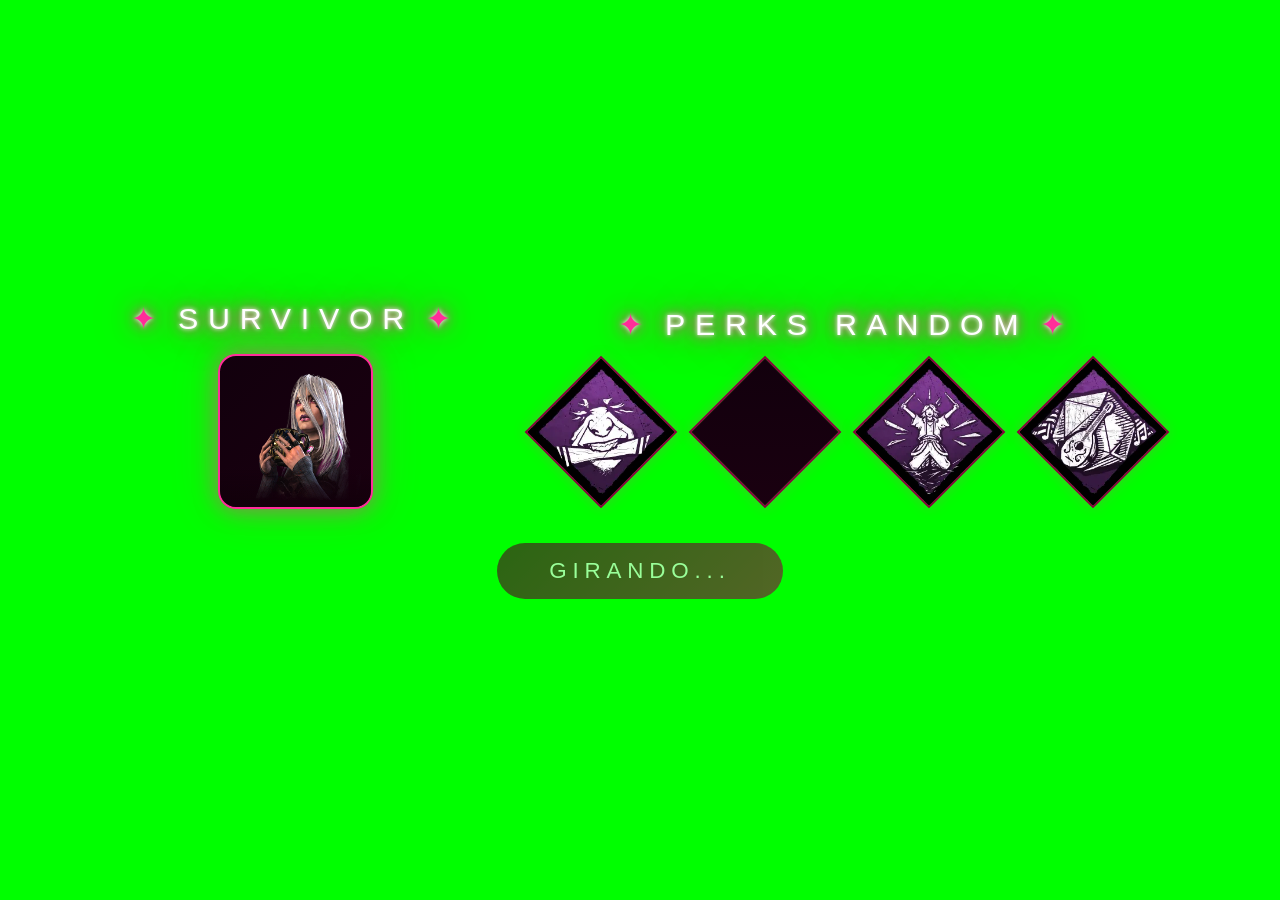
==== overlay_survivor.html @ 3814c955 "Add files via upload" ====
<!DOCTYPE html>
<html lang="es">
<head>
<meta charset="UTF-8">
<meta name="viewport" content="width=device-width, initial-scale=1.0">
<title>BLOODSITAX — Survivor Overlay (Chroma)</title>
<style>
/* ============================================================
   BLOODSITAX — Overlay Survivor + Perks para OBS
   Fondo verde croma (#00FF00) para Chroma Key
   ============================================================ */

* { margin:0; padding:0; box-sizing:border-box; }

:root{
  --pk:#FF2D9A; --pi:#FF007F; --md:#D4006A;
  --br:#8A003F; --dg:#48001F;
  --almost-black:#12000D; --dark-purple:#1A0010;
  --chroma:#00FF00;
}

html, body{
  width:100%;
  min-height:100vh;
  background:var(--chroma);           /* VERDE CROMA */
  font-family:'Poppins', sans-serif;
  overflow:hidden;
}

.overlay{
  width:100%;
  min-height:100vh;
  display:flex;
  flex-direction:column;
  align-items:center;
  justify-content:center;
  gap:34px;
  padding:30px;
}

/* ===== FILA HORIZONTAL ===== */
.row{
  display:flex;
  flex-direction:row;
  align-items:center;
  justify-content:center;
  gap:60px;
}

/* ===== TÍTULOS DE SECCIÓN ===== */
.section-title{
  font-family:'Bebas Neue', sans-serif;
  font-size:1.9rem;
  letter-spacing:.32em;
  text-align:center;
  margin-bottom:18px;
  color:#fff;
  text-transform:uppercase;
  text-shadow:
    0 0 4px #fff,
    0 0 12px var(--pk),
    0 0 24px var(--pk),
    0 0 44px var(--pi);
}
.section-title .deco{ color:var(--pk); margin:0 12px; }

/* ===== COLUMNA SURVIVOR ===== */
.survivor-col{ display:flex; flex-direction:column; align-items:center; }

.survivor-frame{ position:relative; width:155px; height:155px; flex-shrink:0; }

.survivor-card{
  position:absolute; inset:0; border-radius:18px;
  background:linear-gradient(135deg,var(--almost-black) 0%,var(--dark-purple) 100%);
  border:2px solid var(--pk); overflow:hidden; z-index:1;
  box-shadow:0 0 22px rgba(255,45,154,.5), 0 0 48px rgba(255,45,154,.22);
}

#survivorImg{
  height:100%; background-size:cover; background-position:center top; background-repeat:no-repeat;
  position:relative; transition:filter .12s;
  filter:brightness(1.18) saturate(1.12);   /* +BRILLO */
}
#survivorImg::after{
  content:''; position:absolute; bottom:0; left:0; right:0;
  height:40px; background:linear-gradient(to top,rgba(10,0,5,.55),transparent);
}
#survivorImg.rolling{ animation:sRoll .2s steps(2) infinite; }
@keyframes sRoll{ 0%{filter:brightness(1.18) saturate(1.12)} 50%{filter:brightness(1.45) saturate(1.12) hue-rotate(12deg)} }
#survivorImg.landed{ animation:sLand .65s ease-out forwards; }
@keyframes sLand{ 0%{filter:brightness(4) saturate(0)} 100%{filter:brightness(1.18) saturate(1.12)} }

/* ===== PERKS EN DIAMANTE EN FILA ===== */
.perks-col{ display:flex; flex-direction:column; align-items:center; }

.perks-row{
  display:flex;
  flex-direction:row;
  gap:56px;
  align-items:center;
  padding:18px 14px;
}

.perk-slot{
  width:108px; height:108px;
  transform:rotate(45deg);          /* DIAMANTE */
  border:2px solid var(--br);
  background:linear-gradient(135deg,var(--almost-black) 0%,var(--dark-purple) 100%);
  overflow:hidden;
  position:relative;
  box-shadow:0 0 14px rgba(255,45,154,.25);
  transition:border-color .35s, box-shadow .35s;
}
.perk-img{
  position:absolute;
  top:50%; left:50%;
  width:142%; height:142%;            /* cubre los picos del diamante */
  transform:translate(-50%,-50%) rotate(-45deg);  /* enderezar la imagen */
  background-size:cover;
  background-position:center;
  background-repeat:no-repeat;
}

/* Animación de bloqueo perk */
.perk-slot.perk-locked{ animation:pLock .7s ease-out forwards; }
@keyframes pLock{
  0%   { border-color:#fff; box-shadow:0 0 0 4px rgba(255,255,255,.8),0 0 30px #fff; }
  40%  { border-color:var(--pk); box-shadow:0 0 18px var(--pk),0 0 42px var(--pi); }
  100% { border-color:var(--pk); box-shadow:0 0 14px rgba(255,45,154,.4); }
}

/* ===== BOTÓN VOLVER A GIRAR ===== */
#spinBtn{
  font-family:'Bebas Neue', sans-serif;
  font-size:1.4rem; letter-spacing:.26em;
  color:#000; background:var(--pk); border:none;
  padding:15px 52px; border-radius:999px;
  cursor:pointer; position:relative; overflow:hidden;
  transition:all .3s cubic-bezier(.4,0,.2,1);
  box-shadow:0 0 16px var(--pk),0 0 32px rgba(255,45,154,.5);
  text-transform:uppercase;
}
#spinBtn::before{
  content:''; position:absolute; top:0; left:-100%; width:100%; height:100%;
  background:linear-gradient(90deg,transparent,rgba(255,255,255,.22),transparent);
  transition:left .5s ease;
}
#spinBtn:hover:not(:disabled){ transform:translateY(-3px); box-shadow:0 0 30px var(--pk),0 0 60px rgba(255,45,154,.55); }
#spinBtn:hover:not(:disabled)::before{ left:100%; }
#spinBtn:disabled{ background:var(--br); color:rgba(255,255,255,.6); box-shadow:none; opacity:.6; cursor:not-allowed; }
#spinBtn.btn--spinning{ background:linear-gradient(135deg,var(--dg),var(--br)); color:#fff; }
@keyframes btnPulse{
  0%,100% { transform:scale(1); box-shadow:0 0 16px var(--pk),0 0 32px rgba(255,45,154,.5); }
  50%     { transform:scale(1.02); box-shadow:0 0 30px var(--pk),0 0 58px rgba(255,45,154,.7); }
}
#spinBtn:not(:disabled):not(:hover){ animation:btnPulse 2.4s ease-in-out infinite; }

/* ===== BURST ===== */
#burst{ position:fixed; top:50%; left:50%; width:0; height:0; z-index:50; pointer-events:none; }
.burst-particle{
  position:absolute; top:0; left:0; pointer-events:none;
  animation:bFly var(--dur,1s) ease-out var(--del,0s) forwards;
}
@keyframes bFly{
  0%   { transform:translate(-50%,-50%) scale(1) rotate(0deg); opacity:1; }
  100% { transform:translate(calc(-50% + var(--tx)),calc(-50% + var(--ty))) scale(var(--sf,.4)) rotate(var(--rot,180deg)); opacity:0; }
}

/* ===== LOADER ===== */
#loadWrap{ width:240px; height:3px; background:rgba(72,0,31,.45); border-radius:2px; overflow:hidden; display:none; margin-top:6px; }
#loadFill{ height:100%; width:0%; background:linear-gradient(90deg,var(--br),var(--pk)); box-shadow:0 0 6px var(--pk); transition:width .25s ease; }

/* ===== RESPONSIVE ===== */
@media(max-width:780px){
  .row{ gap:30px; }
  .survivor-frame{ width:190px; height:255px; }
  #survivorImg{ height:170px; }
  .perk-slot{ width:84px; height:84px; }
  .perks-row{ gap:24px; }
}
</style>
</head>
<body>

<div class="overlay">
  <div class="row">

    <!-- ===== SURVIVOR ===== -->
    <div class="survivor-col">
      <div class="section-title"><span class="deco">✦</span>SURVIVOR<span class="deco">✦</span></div>
      <div class="survivor-frame">
        <div class="survivor-card">
          <div id="survivorImg"></div>
        </div>
      </div>
    </div>

    <!-- ===== PERKS RANDOM ===== -->
    <div class="perks-col">
      <div class="section-title"><span class="deco">✦</span>PERKS RANDOM<span class="deco">✦</span></div>
      <div class="perks-row">
        <div class="perk-slot"><div class="perk-img" id="perk1"></div></div>
        <div class="perk-slot"><div class="perk-img" id="perk2"></div></div>
        <div class="perk-slot"><div class="perk-img" id="perk3"></div></div>
        <div class="perk-slot"><div class="perk-img" id="perk4"></div></div>
      </div>
    </div>

  </div>

  <button id="spinBtn" disabled>VOLVER A GIRAR</button>
  <div id="loadWrap"><div id="loadFill"></div></div>
</div>

<div id="burst"></div>

<script>
(function () {
'use strict';

const PLACEHOLDER = 'interrogacion.png';

const PERK_FILES = [
  'a-place-for-us.png','ace-in-the-hole.png','adrenaline.png','aftercare.png',
  'alert.png','any-means-necessary.png','apocalyptic-ingenuity.png','appraisal.png',
  'autodidact.png','babysitter.png','background-player.png','bada-bada-boom.png',
  'balanced-landing.png','bardic-inspiration.png','better-than-new.png','better-together.png',
  'bite-the-bullet.png','blast-mine.png','blood-pact.png','blood-rush.png',
  'boil-over.png','bond.png','boon-circle-of-healing.png','boon-dark-theory.png',
  'boon-exponential.png','boon-illumination.png','boon-shadow-step.png','borrowed-time.png',
  'botany-knowledge.png','breakdown.png','breakout.png','buckle-up.png',
  'built-to-last.png','calm-spirit.png','camaraderie.png','champion-of-light.png',
  'change-of-plan.png','chemical-trap.png','clairvoyance.png','clean-break.png',
  'come-and-get-me.png','conviction.png','corrective-action.png','counterforce.png',
  'cut-loose.png','dance-with-me.png','dark-sense.png','dead-hard.png',
  'deadline.png','deception.png','decisive-strike.png','deja-vu.png',
  'deliverance.png','desperate-measures.png','detectives-hunch.png','distortion.png',
  'diversion.png','do-no-harm.png','dramaturgy.png','duty-of-care.png',
  'empathic-connection.png','empathy.png','extrasensory-perception.png','exultation.png',
  'eyes-of-belmont.png','fast-track.png','finesse.png','five-moves-ahead.png',
  'fixated.png','flashbang.png','flip-flop.png','flow-state.png',
  'fogwise.png','for-the-people.png','friendly-competition.png','ghost-notes.png',
  'hardened.png','head-on.png','hope.png','hyperfocus.png',
  'inner-strength.png','invocation-treacherous-crows.png','invocation-weaving-spiders.png','iron-will.png',
  'kindred.png','last-stand.png','leader.png','left-behind.png',
  'light-footed.png','lightweight.png','lithe.png','low-profile.png',
  'lucky-break.png','lucky-star.png','made-for-this.png','mettle-of-man.png',
  'mirrored-illusion.png','moment-of-glory.png','no-mither.png','no-one-left-behind.png',
  'object-of-obsession.png','off-the-record.png','one-two-three-four.png','open-handed.png',
  'overcome.png','overzealous.png','parental-guidance.png','pharmacy.png',
  'plot-twist.png','plunderers-instinct.png','poised.png','potential-energy.png',
  'power-struggle.png','premonition.png','prove-thyself.png','quick-gambit.png',
  'quick-quiet.png','rapid-response.png','reactive-healing.png','reassurance.png',
  'red-herring.png','repressed-alliance.png','residual-manifest.png','resilience.png',
  'resurgence.png','road-life.png','rookie-spirit.png','saboteur.png',
  'scavenger.png','scene-partner.png','second-wind.png','self-care.png',
  'self-preservation.png','shoulder-the-burden.png','slippery-meat.png','small-game.png',
  'smash-hit.png','sole-survivor.png','solidarity.png','soul-guard.png',
  'specialist.png','spine-chill.png','sprint-burst.png','stake-out.png',
  'still-sight.png','streetwise.png','strength-in-shadows.png','superior-anatomy.png',
  'teamwork-collective-stealth.png','teamwork-full-circuit.png','teamwork-power-of-two.png','teamwork-soft-spoken.png',
  'teamwork-throw-down.png','teamwork-toughen-up.png','technician.png','tenacity.png',
  'this-is-not-happening.png','troubleshooter.png','unbreakable.png','up-the-ante.png',
  'urban-evasion.png','vigil.png','visionary.png','wake-up.png',
  'we-see-you.png','well-make-it.png','were-gonna-live-forever.png','wicked.png',
  'windows-of-opportunity.png','wiretap.png'
];

const perks = PERK_FILES.map(f => ({
  name: f.replace('.png','').replace(/-/g,' '),
  img : 'perks%20survis/' + f
}));

const survivors = [
  {name:'Ace Visconti',       img:'imagenes_survis/AceVisconti.png'},
  {name:'Adam Francis',       img:'imagenes_survis/AdamFrancis.png'},
  {name:'Ada Wong',           img:'imagenes_survis/AdaWong.png'},
  {name:'Alan Wake',          img:'imagenes_survis/AlanWake.png'},
  {name:'Ash Williams',       img:'imagenes_survis/AshWilliams.png'},
  {name:'Bill Overbeck',      img:'imagenes_survis/BillOverbeck.png'},
  {name:'Cheryl Mason',       img:'imagenes_survis/CherylMason.png'},
  {name:'Claudette Morel',    img:'imagenes_survis/ClaudetteMorel.png'},
  {name:'David King',         img:'imagenes_survis/DavidKing.png'},
  {name:'David Tapp',         img:'imagenes_survis/DavidTapp.png'},
  {name:'Dustin Henderson',   img:'imagenes_survis/DustinHenderson.png'},
  {name:'Dwight Fairfield',   img:'imagenes_survis/DwightFairfield.png'},
  {name:'Eleven',             img:'imagenes_survis/Eleven.png'},
  {name:'Ellen Ripley',       img:'imagenes_survis/EllenRipley.png'},
  {name:'Elodie Rakoto',      img:'imagenes_survis/ElodieRakoto.png'},
  {name:'Felix Richter',      img:'imagenes_survis/FelixRichter.png'},
  {name:'Feng Min',           img:'imagenes_survis/FengMin.png'},
  {name:'Gabriel Soma',       img:'imagenes_survis/GabrielSoma.png'},
  {name:'Haddie Kaur',        img:'imagenes_survis/HaddieKaur.png'},
  {name:'Jake Park',          img:'imagenes_survis/JakePark.png'},
  {name:'Jane Romero',        img:'imagenes_survis/JaneRomero.png'},
  {name:'Jeff Johansen',      img:'imagenes_survis/JeffJohansen.png'},
  {name:'Jill Valentine',     img:'imagenes_survis/JillValentine.png'},
  {name:'Jonah Vasquez',      img:'imagenes_survis/JonahVasquez.png'},
  {name:'Kate Denson',        img:'imagenes_survis/KateDenson.png'},
  {name:"Kwon Tae-young",     img:'imagenes_survis/KwonTae-young.png'},
  {name:'Lara Croft',         img:'imagenes_survis/LaraCroft.png'},
  {name:'Laurie Strode',      img:'imagenes_survis/LaurieStrode.png'},
  {name:'Leon Scott Kennedy', img:'imagenes_survis/LeonScottKennedy.png'},
  {name:'Meg Thomas',         img:'imagenes_survis/MegThomas.png'},
  {name:'Michonne Grimes',    img:'imagenes_survis/MichonneGrimes.png'},
  {name:'Mikaela Reid',       img:'imagenes_survis/MikaelaReid.png'},
  {name:'Nancy Wheeler',      img:'imagenes_survis/NancyWheeler.png'},
  {name:'Nea Karlsson',       img:'imagenes_survis/NeaKarlsson.png'},
  {name:'Nicolas Cage',       img:'imagenes_survis/NicolasCage.png'},
  {name:'Orela Rose',         img:'imagenes_survis/OrelaRose.png'},
  {name:'Quentin Smith',      img:'imagenes_survis/QuentinSmith.png'},
  {name:'Rebecca Chambers',   img:'imagenes_survis/RebeccaChambers.png'},
  {name:'Renato Lyra',        img:'imagenes_survis/RenatoLyra.png'},
  {name:'Rick Grimes',        img:'imagenes_survis/RickGrimes.png'},
  {name:'Lee Yun-jin',        img:'imagenes_survis/LeeYun-jin.png'},
  {name:'Sable Ward',         img:'imagenes_survis/SableWard.png'},
  {name:'Steve Harrington',   img:'imagenes_survis/SteveHarrington.png'},
  {name:'Taurie Cain',        img:'imagenes_survis/TaurieCain.png'},
  {name:'Thalita Lyra',       img:'imagenes_survis/ThalitaLyra.png'},
  {name:'The Troupe',         img:'imagenes_survis/TheTroupe.png'},
  {name:'Trevor Belmont',     img:'imagenes_survis/TrevorBelmont.png'},
  {name:'Vee Boonyasak',      img:'imagenes_survis/VeeBoonyasak.png'},
  {name:'Vittorio Toscano',   img:'imagenes_survis/VittorioToscano.png'},
  {name:'Yoichi Asakawa',     img:'imagenes_survis/YoichiAsakawa.png'},
  {name:'Yui Kimura',         img:'imagenes_survis/YuiKimura.png'},
  {name:'Zarina Kassir',      img:'imagenes_survis/ZarinaKassir.png'},
];

/* DOM refs */
const $ = id => document.getElementById(id);
const perkImgEls = [$('perk1'),$('perk2'),$('perk3'),$('perk4')];
const survivorImgEl = $('survivorImg');
const burstEl = $('burst');
const spinBtn = $('spinBtn');
const loadWrap = $('loadWrap');
const loadFill = $('loadFill');

/* Timing */
const PERK_STOPS   = [3000,4000,5000,6000];
const SURV_STOP    = 6600;
const SLOWDOWN_WIN = 1400;
const BASE_PERK_MS = 50;
const BASE_SURV_MS = 65;
const MAX_MS       = 320;

/* State */
const mkSlot = () => ({lastSwap:0, locked:false, final:null});
let state = {
  spinning:false, rafId:null, startTs:null,
  perkSlots:[mkSlot(),mkSlot(),mkSlot(),mkSlot()],
  survivorSlot:mkSlot(), lockedPerks:[],
};

/* Helpers */
const rand   = arr => arr[Math.floor(Math.random()*arr.length)];
const setImg = (el, src) => { el.style.backgroundImage = `url(${src})`; };

function cycleInterval(elapsed, stopTime, baseMs) {
  const rem = stopTime - elapsed;
  if (rem <= 0)           return Infinity;
  if (rem > SLOWDOWN_WIN) return baseMs;
  const t = 1 - rem / SLOWDOWN_WIN;
  return baseMs + (MAX_MS - baseMs) * t * t;
}

function lockPerk(i) {
  const used  = state.lockedPerks.map(p => p.img);
  const avail = perks.filter(p => !used.includes(p.img));
  const final = rand(avail);
  state.perkSlots[i].locked = true;
  state.perkSlots[i].final  = final;
  state.lockedPerks.push(final);
  setImg(perkImgEls[i], final.img);
  const slot = perkImgEls[i].closest('.perk-slot');
  slot.classList.add('perk-locked');
  setTimeout(() => slot.classList.remove('perk-locked'), 700);
}

function lockSurvivor() {
  const final = rand(survivors);
  state.survivorSlot.locked = true;
  state.survivorSlot.final  = final;
  setImg(survivorImgEl, final.img);
  survivorImgEl.classList.remove('rolling');
  survivorImgEl.classList.add('landed');
  setTimeout(() => survivorImgEl.classList.remove('landed'), 650);
}

function loop(ts) {
  if (!state.startTs) state.startTs = ts;
  const elapsed = ts - state.startTs;
  for (let i = 0; i < 4; i++) {
    const slot = state.perkSlots[i];
    if (slot.locked) continue;
    if (elapsed >= PERK_STOPS[i]) { lockPerk(i); continue; }
    const interval = cycleInterval(elapsed, PERK_STOPS[i], BASE_PERK_MS);
    if (ts - slot.lastSwap >= interval) { setImg(perkImgEls[i], rand(perks).img); slot.lastSwap = ts; }
  }
  const sSlot = state.survivorSlot;
  if (!sSlot.locked) {
    if (elapsed >= SURV_STOP) { lockSurvivor(); }
    else {
      const interval = cycleInterval(elapsed, SURV_STOP, BASE_SURV_MS);
      if (ts - sSlot.lastSwap >= interval) { setImg(survivorImgEl, rand(survivors).img); sSlot.lastSwap = ts; }
    }
  }
  const allDone = state.perkSlots.every(s => s.locked) && state.survivorSlot.locked;
  if (allDone) finishSpin();
  else state.rafId = requestAnimationFrame(loop);
}

function finishSpin() {
  launchBurst();
  state.spinning = false;
  spinBtn.disabled = false;
  spinBtn.classList.remove('btn--spinning');
  spinBtn.textContent = 'VOLVER A GIRAR';
}

function spin() {
  if (state.spinning) return;
  state.spinning = true;
  spinBtn.disabled = true;
  spinBtn.classList.add('btn--spinning');
  spinBtn.textContent = 'GIRANDO...';
  survivorImgEl.classList.remove('landed');
  survivorImgEl.classList.add('rolling');
  for (let i = 0; i < 4; i++) {
    perkImgEls[i].closest('.perk-slot').classList.remove('perk-locked');
  }
  state.startTs      = null;
  state.lockedPerks  = [];
  state.perkSlots    = [mkSlot(),mkSlot(),mkSlot(),mkSlot()];
  state.survivorSlot = mkSlot();
  if (state.rafId) cancelAnimationFrame(state.rafId);
  state.rafId = requestAnimationFrame(loop);
}

/* Burst */
const BURST_SYM  = ['♥','★','✦','✧','♡','✶'];
const BURST_COLS = ['#FF2D9A','#FF007F','#ffffff','#FFC1E1','#FF69B4','#D4006A'];
function launchBurst() {
  burstEl.innerHTML = '';
  const frag = document.createDocumentFragment();
  for (let i = 0; i < 80; i++) {
    const p = document.createElement('span');
    const angle = Math.random()*Math.PI*2;
    const dist  = 130+Math.random()*370;
    p.className = 'burst-particle';
    p.textContent = BURST_SYM[Math.floor(Math.random()*BURST_SYM.length)];
    p.style.cssText =
      `color:${BURST_COLS[Math.floor(Math.random()*BURST_COLS.length)]};`+
      `font-size:${10+Math.random()*20}px;`+
      `--tx:${Math.cos(angle)*dist}px;--ty:${Math.sin(angle)*dist}px;`+
      `--rot:${(Math.random()-.5)*720}deg;`+
      `--dur:${.85+Math.random()*.85}s;`+
      `--sf:${.3+Math.random()*.5};`+
      `--del:${Math.random()*.45}s;`;
    frag.appendChild(p);
  }
  burstEl.appendChild(frag);
  setTimeout(() => { burstEl.innerHTML=''; }, 2600);
}

/* Preload */
function preloadBatch(srcs, onProgress) {
  let done = 0;
  return Promise.allSettled(srcs.map(src => new Promise(resolve => {
    const img = new Image();
    img.onload = img.onerror = () => { onProgress(++done/srcs.length); resolve(); };
    img.src = src;
  })));
}

(async function init() {
  loadWrap.style.display = 'block';
  await preloadBatch(
    [PLACEHOLDER, ...survivors.map(s => s.img)],
    pct => { loadFill.style.width = (pct*65)+'%'; }
  );
  perkImgEls.forEach(el => setImg(el, PLACEHOLDER));
  setImg(survivorImgEl, PLACEHOLDER);
  spinBtn.disabled = false;
  spinBtn.textContent = 'VOLVER A GIRAR';
  spinBtn.addEventListener('click', spin, {passive:true});
  preloadBatch(
    perks.map(p => p.img),
    pct => { loadFill.style.width = (65+pct*35)+'%'; }
  ).then(() => {
    loadWrap.style.display = 'none';
    spin();  // primer giro automático al cargar
  });
}());

})();
</script>
</body>
</html>
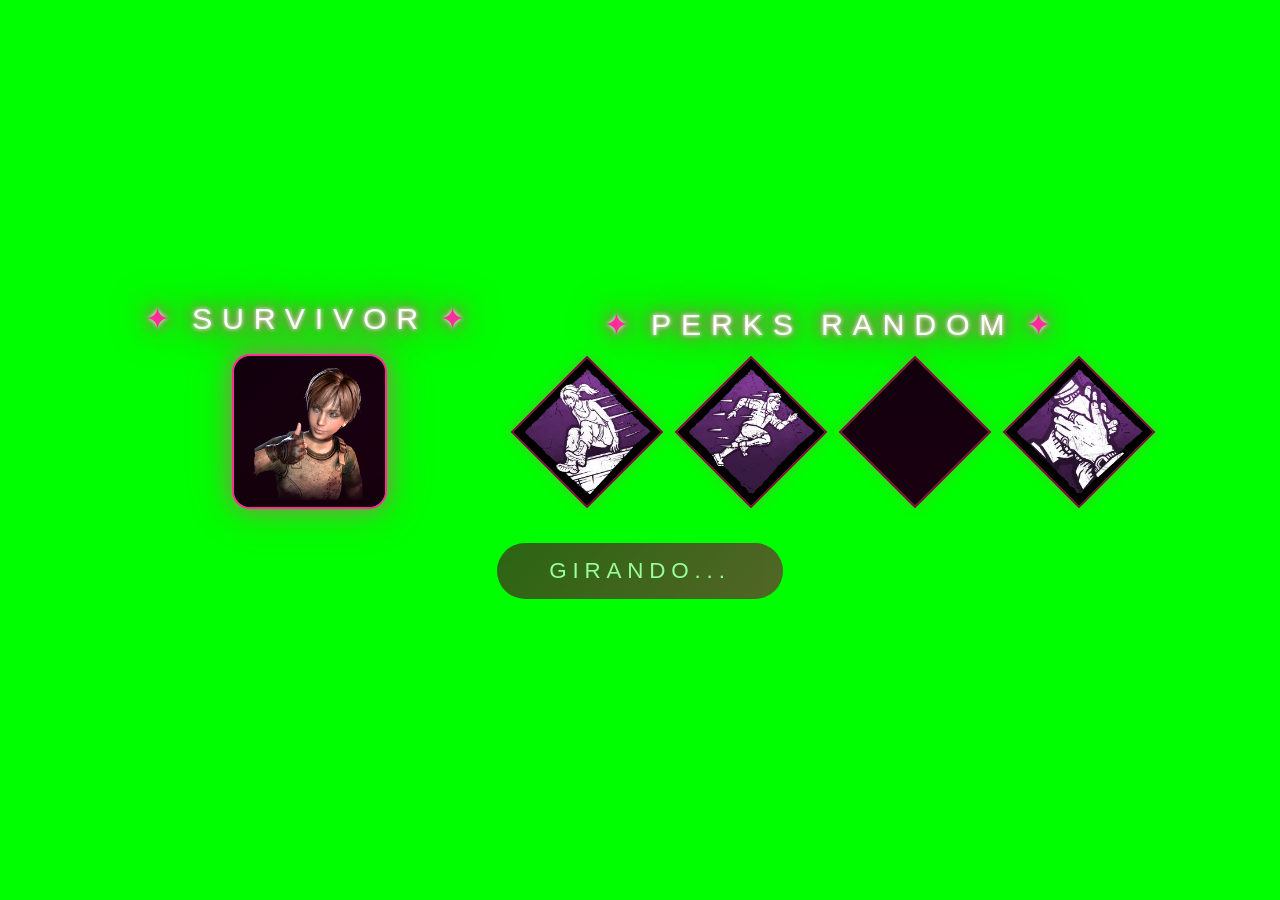
==== commit eb3b472e: "Update overlay_survivor.html" ====
--- a/overlay_survivor.html
+++ b/overlay_survivor.html
@@ -44,7 +44,7 @@
   flex-direction:row;
   align-items:center;
   justify-content:center;
-  gap:60px;
+  gap:32px;
 }
 
 /* ===== TÍTULOS DE SECCIÓN ===== */
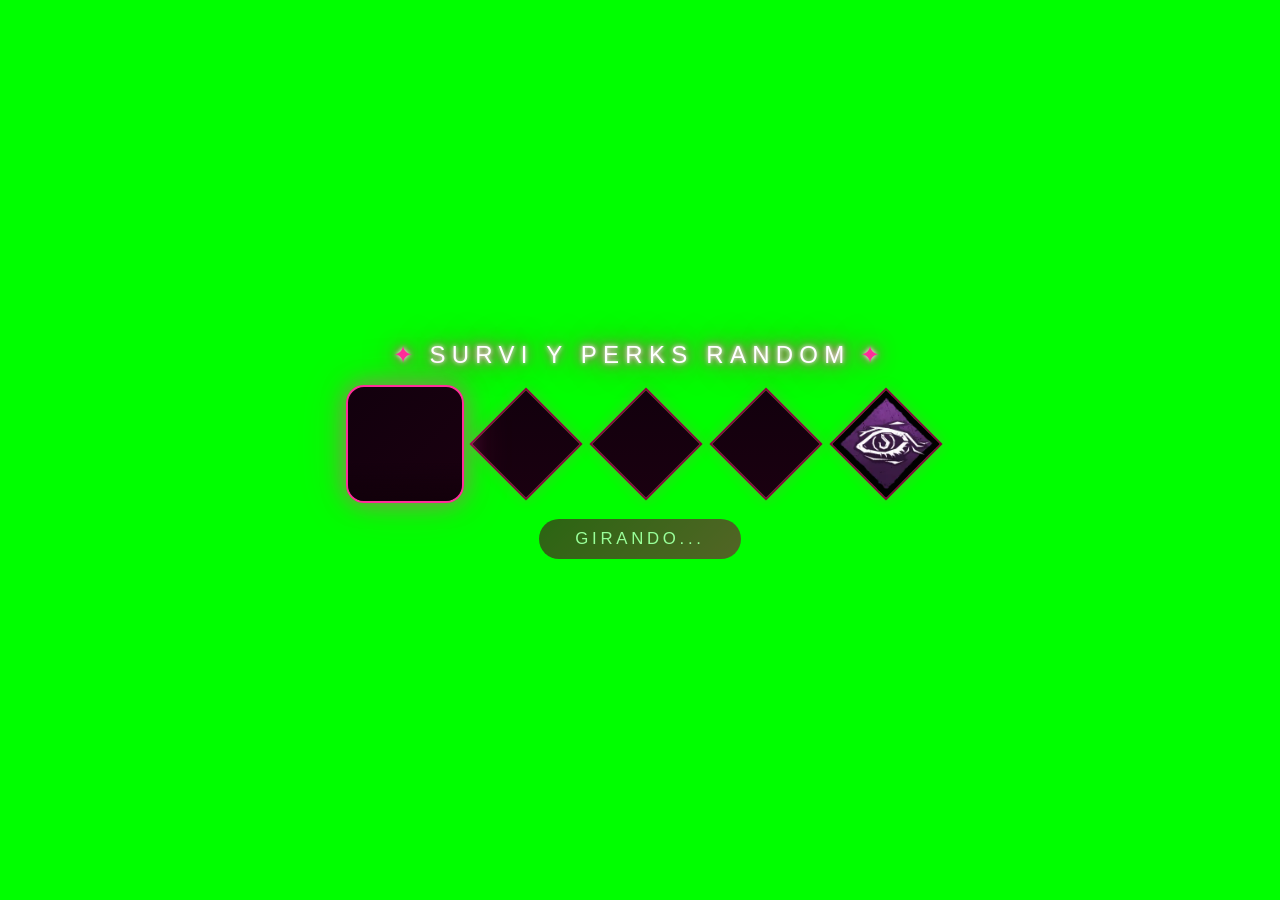
==== commit d916b7a9: "Update overlay_survivor.html" ====
--- a/overlay_survivor.html
+++ b/overlay_survivor.html
@@ -34,8 +34,8 @@
   flex-direction:column;
   align-items:center;
   justify-content:center;
-  gap:34px;
-  padding:30px;
+  gap:16px;
+  padding:18px;
 }
 
 /* ===== FILA HORIZONTAL ===== */
@@ -44,30 +44,29 @@
   flex-direction:row;
   align-items:center;
   justify-content:center;
-  gap:32px;
-}
-
-/* ===== TÍTULOS DE SECCIÓN ===== */
-.section-title{
+  gap:14px;
+}
+
+/* ===== TÍTULO ÚNICO ===== */
+.main-title{
   font-family:'Bebas Neue', sans-serif;
-  font-size:1.9rem;
-  letter-spacing:.32em;
+  font-size:1.5rem;
+  letter-spacing:.26em;
   text-align:center;
-  margin-bottom:18px;
   color:#fff;
   text-transform:uppercase;
   text-shadow:
     0 0 4px #fff,
-    0 0 12px var(--pk),
-    0 0 24px var(--pk),
-    0 0 44px var(--pi);
-}
-.section-title .deco{ color:var(--pk); margin:0 12px; }
+    0 0 10px var(--pk),
+    0 0 20px var(--pk),
+    0 0 36px var(--pi);
+}
+.main-title .deco{ color:var(--pk); margin:0 10px; }
 
 /* ===== COLUMNA SURVIVOR ===== */
 .survivor-col{ display:flex; flex-direction:column; align-items:center; }
 
-.survivor-frame{ position:relative; width:155px; height:155px; flex-shrink:0; }
+.survivor-frame{ position:relative; width:118px; height:118px; flex-shrink:0; }
 
 .survivor-card{
   position:absolute; inset:0; border-radius:18px;
@@ -96,13 +95,13 @@
 .perks-row{
   display:flex;
   flex-direction:row;
-  gap:56px;
+  gap:40px;
   align-items:center;
-  padding:18px 14px;
+  padding:12px 8px;
 }
 
 .perk-slot{
-  width:108px; height:108px;
+  width:80px; height:80px;
   transform:rotate(45deg);          /* DIAMANTE */
   border:2px solid var(--br);
   background:linear-gradient(135deg,var(--almost-black) 0%,var(--dark-purple) 100%);
@@ -132,12 +131,12 @@
 /* ===== BOTÓN VOLVER A GIRAR ===== */
 #spinBtn{
   font-family:'Bebas Neue', sans-serif;
-  font-size:1.4rem; letter-spacing:.26em;
+  font-size:1.05rem; letter-spacing:.22em;
   color:#000; background:var(--pk); border:none;
-  padding:15px 52px; border-radius:999px;
+  padding:10px 36px; border-radius:999px;
   cursor:pointer; position:relative; overflow:hidden;
   transition:all .3s cubic-bezier(.4,0,.2,1);
-  box-shadow:0 0 16px var(--pk),0 0 32px rgba(255,45,154,.5);
+  box-shadow:0 0 14px var(--pk),0 0 28px rgba(255,45,154,.5);
   text-transform:uppercase;
 }
 #spinBtn::before{
@@ -171,23 +170,25 @@
 #loadFill{ height:100%; width:0%; background:linear-gradient(90deg,var(--br),var(--pk)); box-shadow:0 0 6px var(--pk); transition:width .25s ease; }
 
 /* ===== RESPONSIVE ===== */
-@media(max-width:780px){
-  .row{ gap:30px; }
-  .survivor-frame{ width:190px; height:255px; }
-  #survivorImg{ height:170px; }
-  .perk-slot{ width:84px; height:84px; }
-  .perks-row{ gap:24px; }
+@media(max-width:620px){
+  .row{ gap:10px; }
+  .survivor-frame{ width:100px; height:100px; }
+  .perk-slot{ width:66px; height:66px; }
+  .perks-row{ gap:32px; }
+  .main-title{ font-size:1.2rem; letter-spacing:.18em; }
 }
 </style>
 </head>
 <body>
 
 <div class="overlay">
+
+  <div class="main-title"><span class="deco">✦</span>SURVI Y PERKS RANDOM<span class="deco">✦</span></div>
+
   <div class="row">
 
     <!-- ===== SURVIVOR ===== -->
     <div class="survivor-col">
-      <div class="section-title"><span class="deco">✦</span>SURVIVOR<span class="deco">✦</span></div>
       <div class="survivor-frame">
         <div class="survivor-card">
           <div id="survivorImg"></div>
@@ -195,9 +196,8 @@
       </div>
     </div>
 
-    <!-- ===== PERKS RANDOM ===== -->
+    <!-- ===== PERKS ===== -->
     <div class="perks-col">
-      <div class="section-title"><span class="deco">✦</span>PERKS RANDOM<span class="deco">✦</span></div>
       <div class="perks-row">
         <div class="perk-slot"><div class="perk-img" id="perk1"></div></div>
         <div class="perk-slot"><div class="perk-img" id="perk2"></div></div>
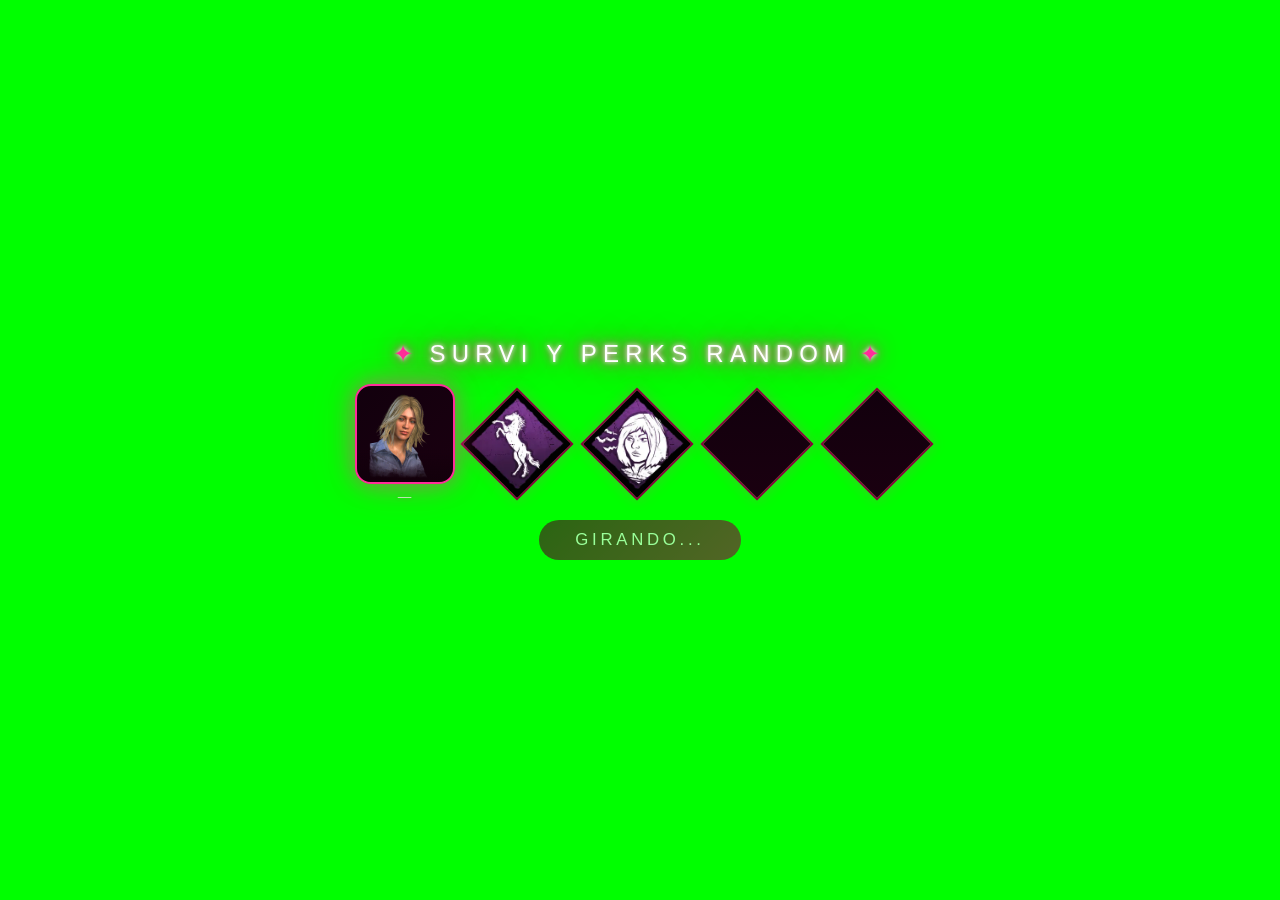
==== commit d860c270: "Update overlay_survivor.html a" ====
--- a/overlay_survivor.html
+++ b/overlay_survivor.html
@@ -64,12 +64,12 @@
 .main-title .deco{ color:var(--pk); margin:0 10px; }
 
 /* ===== COLUMNA SURVIVOR ===== */
-.survivor-col{ display:flex; flex-direction:column; align-items:center; }
-
-.survivor-frame{ position:relative; width:118px; height:118px; flex-shrink:0; }
+.survivor-col{ display:flex; flex-direction:column; align-items:center; gap:6px; }
+
+.survivor-frame{ position:relative; width:100px; height:100px; flex-shrink:0; }
 
 .survivor-card{
-  position:absolute; inset:0; border-radius:18px;
+  position:absolute; inset:0; border-radius:16px;
   background:linear-gradient(135deg,var(--almost-black) 0%,var(--dark-purple) 100%);
   border:2px solid var(--pk); overflow:hidden; z-index:1;
   box-shadow:0 0 22px rgba(255,45,154,.5), 0 0 48px rgba(255,45,154,.22);
@@ -82,12 +82,21 @@
 }
 #survivorImg::after{
   content:''; position:absolute; bottom:0; left:0; right:0;
-  height:40px; background:linear-gradient(to top,rgba(10,0,5,.55),transparent);
+  height:34px; background:linear-gradient(to top,rgba(10,0,5,.55),transparent);
 }
 #survivorImg.rolling{ animation:sRoll .2s steps(2) infinite; }
 @keyframes sRoll{ 0%{filter:brightness(1.18) saturate(1.12)} 50%{filter:brightness(1.45) saturate(1.12) hue-rotate(12deg)} }
 #survivorImg.landed{ animation:sLand .65s ease-out forwards; }
 @keyframes sLand{ 0%{filter:brightness(4) saturate(0)} 100%{filter:brightness(1.18) saturate(1.12)} }
+
+/* nombre del survivor — sutil */
+#survivorName{
+  font-family:'Bebas Neue', sans-serif;
+  font-size:.85rem; letter-spacing:.08em;
+  color:#fff; opacity:.8; text-align:center;
+  text-shadow:0 0 5px rgba(255,45,154,.4);
+  min-height:1em; line-height:1;
+}
 
 /* ===== PERKS EN DIAMANTE EN FILA ===== */
 .perks-col{ display:flex; flex-direction:column; align-items:center; }
@@ -194,6 +203,7 @@
           <div id="survivorImg"></div>
         </div>
       </div>
+      <div id="survivorName">—</div>
     </div>
 
     <!-- ===== PERKS ===== -->
@@ -330,6 +340,7 @@
 const $ = id => document.getElementById(id);
 const perkImgEls = [$('perk1'),$('perk2'),$('perk3'),$('perk4')];
 const survivorImgEl = $('survivorImg');
+const survivorNameEl = $('survivorName');
 const burstEl = $('burst');
 const spinBtn = $('spinBtn');
 const loadWrap = $('loadWrap');
@@ -381,6 +392,7 @@
   state.survivorSlot.locked = true;
   state.survivorSlot.final  = final;
   setImg(survivorImgEl, final.img);
+  survivorNameEl.textContent = final.name;
   survivorImgEl.classList.remove('rolling');
   survivorImgEl.classList.add('landed');
   setTimeout(() => survivorImgEl.classList.remove('landed'), 650);
@@ -423,6 +435,7 @@
   spinBtn.disabled = true;
   spinBtn.classList.add('btn--spinning');
   spinBtn.textContent = 'GIRANDO...';
+  survivorNameEl.textContent = '—';
   survivorImgEl.classList.remove('landed');
   survivorImgEl.classList.add('rolling');
   for (let i = 0; i < 4; i++) {
